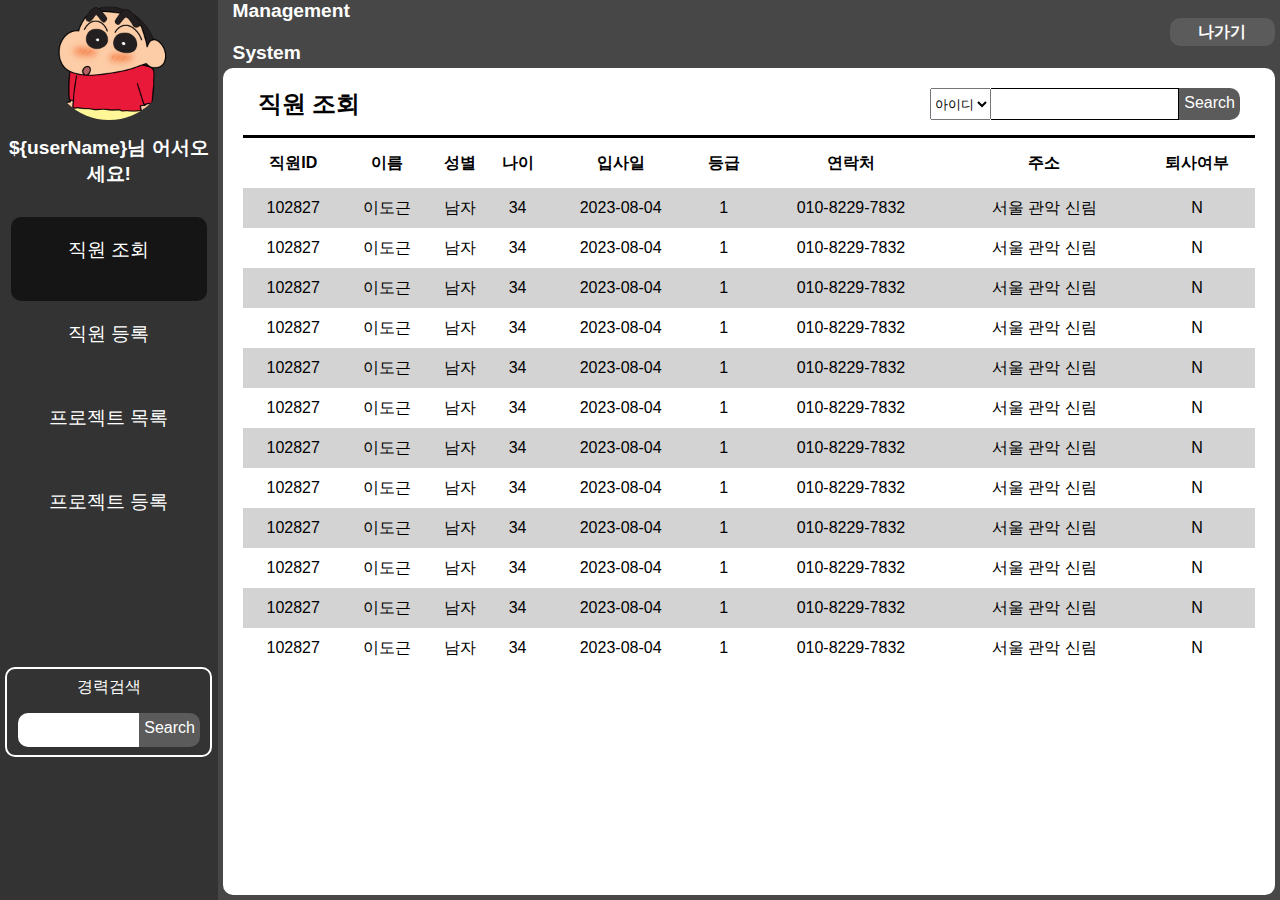
==== Front/html/main.html @ 97001a0e "23.08.07 / DGL / 회원가입중" ====
<!DOCTYPE html>
<html lang="en">

<head>
    <meta charset="UTF-8">
    <meta name="viewport" content="width=device-width, initial-scale=1.0">
    <title>Document</title>
    <link rel="stylesheet" href="../css/main.css">
    <script src="https://code.jquery.com/jquery-3.6.0.min.js"
        integrity="sha256-/xUj+3OJU5yExlq6GSYGSHk7tPXikynS7ogEvDej/m4=" crossorigin="anonymous"></script>
</head>

<body>
    <div id="wrap">

        <main>
            <aside class="leftSide">
                <div class="photo-area">
                    <img src="../images/shin.png" alt="">
                    <p>${userName}님 어서오세요!</p>
                </div>

                <div class="myPageWrap">

                    <ul>
                        <li class="highlighted">직원 조회</li>
                        <li>직원 등록</li>
                        <li>프로젝트 목록</li>
                        <li>프로젝트 등록</li>

                    </ul>

                </div>

                <div class="search-area">
                    <p>경력검색</p>
                    <input type="text">
                    <div><a href="">Search</a></div>

                </div>

            </aside>
            <div class="rightDiv">

                <div>
                    <p>Management System</p>
                    <div><a href="">나가기</a></div>
                </div>

                <div>
                    <div class="content-wrap">
                        <div>
                            <p>직원 조회</p>
                            <div class="impl-search-area">
                                <select name="" id="">
                                    <option value="">아이디</option>
                                    <option value="">이름</option>
                                    <option value="">성별</option>
                                    <option value="">나이</option>
                                    <option value="">레벨</option>
                                </select>
                                <input type="text">
                                <a href="">Search</a>
                            </div>
                        </div>

                        <div class="table-wrap">
                            <table>
                                <thead>
                                    <th>직원ID</th>
                                    <th>이름</th>
                                    <th>성별</th>
                                    <th>나이</th>
                                    <th>입사일</th>
                                    <th>등급</th>
                                    <th>연락처</th>
                                    <th>주소</th>
                                    <th>퇴사여부</th>
                                </thead>
                                <tbody>
                                    <tr class="row" onclick="location.href='#'" >
                                        <td>102827</td>
                                        <td>이도근</td>
                                        <td>남자</td>
                                        <td>34</td>
                                        <td>2023-08-04</td>
                                        <td>1</td>
                                        <td>010-8229-7832</td>
                                        <td>서울 관악 신림</td>
                                        <td>N</td>
                                    </tr>
                                    <tr class="row">
                                        <td>102827</td>
                                        <td>이도근</td>
                                        <td>남자</td>
                                        <td>34</td>
                                        <td>2023-08-04</td>
                                        <td>1</td>
                                        <td>010-8229-7832</td>
                                        <td>서울 관악 신림</td>
                                        <td>N</td>
                                    </tr>     <tr class="row">
                                        <td>102827</td>
                                        <td>이도근</td>
                                        <td>남자</td>
                                        <td>34</td>
                                        <td>2023-08-04</td>
                                        <td>1</td>
                                        <td>010-8229-7832</td>
                                        <td>서울 관악 신림</td>
                                        <td>N</td>
                                    </tr>     <tr class="row">
                                        <td>102827</td>
                                        <td>이도근</td>
                                        <td>남자</td>
                                        <td>34</td>
                                        <td>2023-08-04</td>
                                        <td>1</td>
                                        <td>010-8229-7832</td>
                                        <td>서울 관악 신림</td>
                                        <td>N</td>
                                    </tr>     <tr class="row">
                                        <td>102827</td>
                                        <td>이도근</td>
                                        <td>남자</td>
                                        <td>34</td>
                                        <td>2023-08-04</td>
                                        <td>1</td>
                                        <td>010-8229-7832</td>
                                        <td>서울 관악 신림</td>
                                        <td>N</td>
                                    </tr>     <tr class="row">
                                        <td>102827</td>
                                        <td>이도근</td>
                                        <td>남자</td>
                                        <td>34</td>
                                        <td>2023-08-04</td>
                                        <td>1</td>
                                        <td>010-8229-7832</td>
                                        <td>서울 관악 신림</td>
                                        <td>N</td>
                                    </tr>     <tr class="row">
                                        <td>102827</td>
                                        <td>이도근</td>
                                        <td>남자</td>
                                        <td>34</td>
                                        <td>2023-08-04</td>
                                        <td>1</td>
                                        <td>010-8229-7832</td>
                                        <td>서울 관악 신림</td>
                                        <td>N</td>
                                    </tr>     <tr class="row">
                                        <td>102827</td>
                                        <td>이도근</td>
                                        <td>남자</td>
                                        <td>34</td>
                                        <td>2023-08-04</td>
                                        <td>1</td>
                                        <td>010-8229-7832</td>
                                        <td>서울 관악 신림</td>
                                        <td>N</td>
                                    </tr>     <tr class="row">
                                        <td>102827</td>
                                        <td>이도근</td>
                                        <td>남자</td>
                                        <td>34</td>
                                        <td>2023-08-04</td>
                                        <td>1</td>
                                        <td>010-8229-7832</td>
                                        <td>서울 관악 신림</td>
                                        <td>N</td>
                                    </tr>     <tr class="row">
                                        <td>102827</td>
                                        <td>이도근</td>
                                        <td>남자</td>
                                        <td>34</td>
                                        <td>2023-08-04</td>
                                        <td>1</td>
                                        <td>010-8229-7832</td>
                                        <td>서울 관악 신림</td>
                                        <td>N</td>
                                    </tr>     <tr class="row">
                                        <td>102827</td>
                                        <td>이도근</td>
                                        <td>남자</td>
                                        <td>34</td>
                                        <td>2023-08-04</td>
                                        <td>1</td>
                                        <td>010-8229-7832</td>
                                        <td>서울 관악 신림</td>
                                        <td>N</td>
                                    </tr>     <tr class="row">
                                        <td>102827</td>
                                        <td>이도근</td>
                                        <td>남자</td>
                                        <td>34</td>
                                        <td>2023-08-04</td>
                                        <td>1</td>
                                        <td>010-8229-7832</td>
                                        <td>서울 관악 신림</td>
                                        <td>N</td>
                                    </tr>
                              
                                   
                                </tbody>
                            </table>

                           

                    </div>
                    
                </div>

              

            </div>
        </main>


    </div>
</body>

<script src="../js/main.js">

</script>

</html>
---- Front/css/main.css ----
*{
    margin:0;
    padding:0;
    box-sizing: border-box;
    list-style: none;
    font-family: 'Noto Sans KR', sans-serif;
}

a{
    text-decoration: none;
    color:white;
}




main {
    width:100vw;
    height:100vh;
    display: flex;
    align-items: center;
    margin:0 auto;

}

.leftSide{
    flex:1.7;
    height:100%;
    background-color: rgb(51,51,51);
    display: flex;
    flex-direction: column;
}

.photo-area{
    display: flex;
    flex-direction: column;
    justify-content: center;
}

.photo-area > img {
    width: 120px;
    height:120px;
    margin:0 auto;
    border-radius: 50%;
}
.photo-area> p {
    text-align: center;
    padding-top: 15px;
    color:white;
    font-weight: bold;
    font-size: 1.2rem;
}

.myPageWrap{
    padding-top: 30px;
    height:50%;
}

.myPageWrap > ul:nth-child(1){
    display: flex;
    flex-direction: column;
    height:100%;
    width:90%;
    margin:0 auto;
}

.myPageWrap > ul:nth-child(1) > li{
    height:20%;
    text-align: center;
    line-height: 66px;
    color:white;
    font-size: 1.2rem;
    cursor: pointer;

border-radius: 10px;
    }



.myPageWrap > ul:nth-child(1) > li:hover{
    background-color: rgb(21,21,21);
}

.search-area {
    display: flex;
    border:2px solid white;
    border-radius: 10px;
    height:90px;
    align-items: center;
    justify-content: center;
    flex-wrap: wrap;
    margin: 30px auto 0 auto;
    width: 95%;
}


.search-area > input{
    padding-left:10px;
    height:40%;
    outline: none;
    border: none;
    width: 60%;
    border-top-left-radius: 10px;
    border-bottom-left-radius: 10px;
}

.search-area > div{
    border:none;
    outline: none;
    height:40%;
    background-color: rgb(91,91,91);
    border-top-right-radius: 10px;
    border-bottom-right-radius: 10px;
    line-height: 29px;
    padding:0 5px;
    cursor: pointer;

}

.search-area > div:hover{
    background-color: rgb(21,21,21);
    color: white;
}

.search-area >p{
    width:100%;
    text-align: center;
    color:white;
}
.highlighted {
    background-color: rgb(21,21,21);
}

.rightDiv{
    flex: 8.3;
    height:100%;
    display: flex;
    flex-direction: column;
}

.rightDiv > div:nth-child(1){
    width:100%;
    background-color: rgb(71,71,71);
    height:7%;
    padding:5px;
    display: flex;
    justify-content: space-between;
    align-items: center;
}

.rightDiv > div:nth-child(1)>p{
    font-size: 1.2rem;
    color:white;
    font-weight: bold;
    width:20%;
    padding: 10px;
    line-height: 42px;
}

.rightDiv > div:nth-child(1) > div{
    width:10%;
    background-color: rgb(91,91,91);
    border-radius: 10px;
    color:white;
    font-weight: bold;
    text-align: center;
    line-height: 28px;
    cursor: pointer;
}

.rightDiv > div:nth-child(1) > div:hover{
    background-color: rgb(21,21,21);   
}


.rightDiv > div:nth-child(2) {
    width:100%;
    height:93%;
    background-color: rgb(71,71,71);
    padding:5px;
    display: flex;
}

.content-wrap{
    flex:1;
    background-color: white;
    border-radius: 10px;
    padding:20px;
    display: flex;
    flex-direction: column;
}

.content-wrap > div:nth-child(1){
    width:100%;
    padding:0px 15px 15px 15px;
    color:black;
    border-bottom: 3px solid black;
    display: flex;
    justify-content: space-between;
}

.content-wrap > div > p{
    font-weight: bold;    font-size: 1.5rem;
}

.impl-search-area{
    display: flex;
}

.impl-search-area > input{
    outline: none;
    border: 1px solid black;
    border-left: none;
    padding-left: 10px;
}

.impl-search-area > a{
    border-top-right-radius: 10px;
    border-bottom-right-radius: 10px;
    background-color: rgb(91,91,91);
    line-height: 30px;
    padding:0 5px;
}

.impl-search-area > a:hover{
    background-color: rgb(21,21,21);
}

.table-wrap{
    width:100%;
    height:85%;
}

.table-wrap > table{
    width:100%;
    border-collapse: collapse;
}

.table-wrap > table > thead{
    height:50px;
}

.table-wrap > table > thead > tr> th:nth-child(1){
    width:10%;
}

.table-wrap > table > tbody > tr {
    height:40px;
}

.table-wrap > table > tbody > tr > td{
    text-align: center;
}


.row:nth-child(odd) {
    background-color: lightgray;
}

.row{
    cursor: pointer;
}

.row:hover{
    background-color: rgb(251,122,10);
}
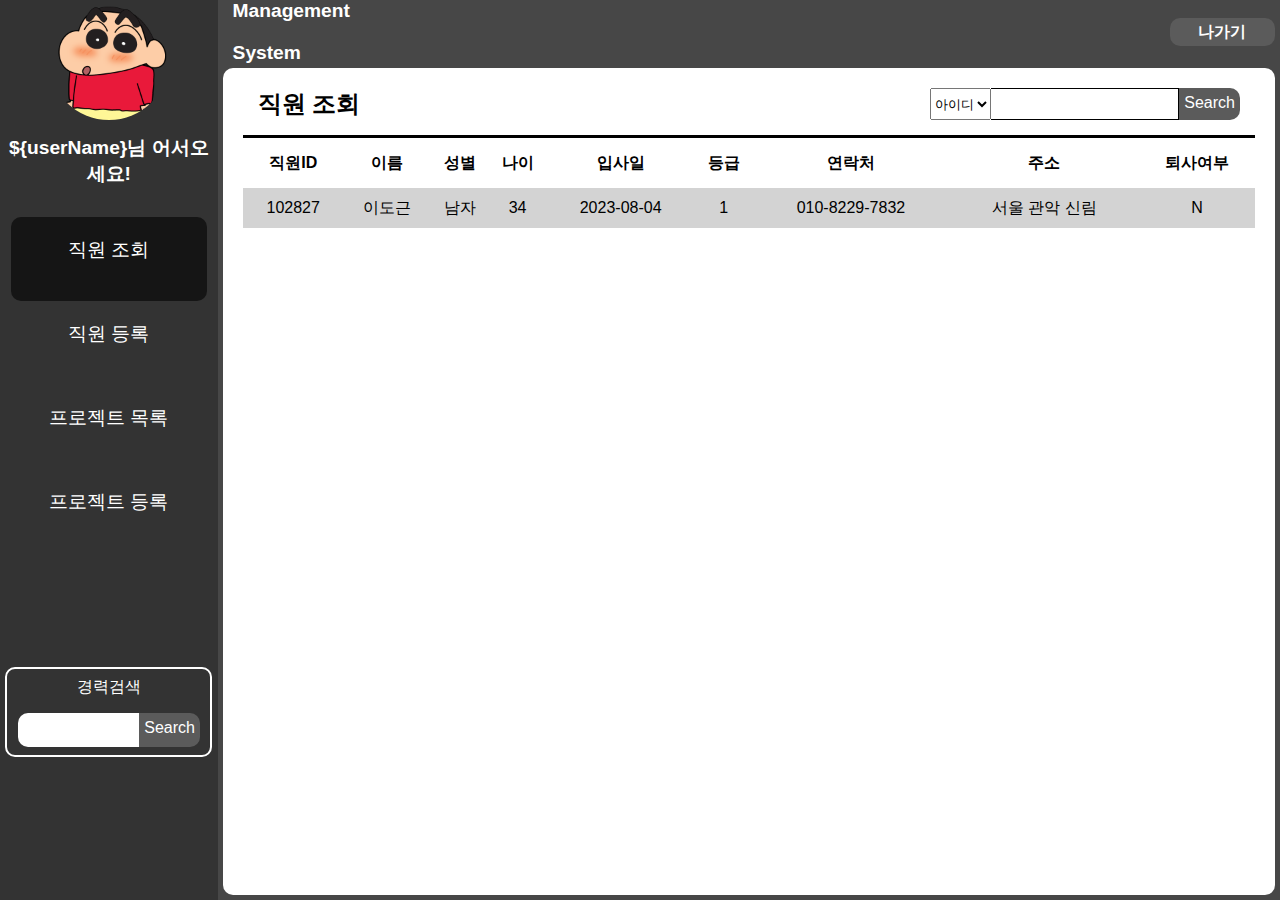
==== commit cca1d80d: "230807 / DGL / 모달팝업" ====
--- a/Front/html/main.html
+++ b/Front/html/main.html
@@ -78,7 +78,7 @@
                                     <th>퇴사여부</th>
                                 </thead>
                                 <tbody>
-                                    <tr class="row" onclick="location.href='#'" >
+                                    <tr class="row" onclick="" >
                                         <td>102827</td>
                                         <td>이도근</td>
                                         <td>남자</td>
@@ -89,117 +89,7 @@
                                         <td>서울 관악 신림</td>
                                         <td>N</td>
                                     </tr>
-                                    <tr class="row">
-                                        <td>102827</td>
-                                        <td>이도근</td>
-                                        <td>남자</td>
-                                        <td>34</td>
-                                        <td>2023-08-04</td>
-                                        <td>1</td>
-                                        <td>010-8229-7832</td>
-                                        <td>서울 관악 신림</td>
-                                        <td>N</td>
-                                    </tr>     <tr class="row">
-                                        <td>102827</td>
-                                        <td>이도근</td>
-                                        <td>남자</td>
-                                        <td>34</td>
-                                        <td>2023-08-04</td>
-                                        <td>1</td>
-                                        <td>010-8229-7832</td>
-                                        <td>서울 관악 신림</td>
-                                        <td>N</td>
-                                    </tr>     <tr class="row">
-                                        <td>102827</td>
-                                        <td>이도근</td>
-                                        <td>남자</td>
-                                        <td>34</td>
-                                        <td>2023-08-04</td>
-                                        <td>1</td>
-                                        <td>010-8229-7832</td>
-                                        <td>서울 관악 신림</td>
-                                        <td>N</td>
-                                    </tr>     <tr class="row">
-                                        <td>102827</td>
-                                        <td>이도근</td>
-                                        <td>남자</td>
-                                        <td>34</td>
-                                        <td>2023-08-04</td>
-                                        <td>1</td>
-                                        <td>010-8229-7832</td>
-                                        <td>서울 관악 신림</td>
-                                        <td>N</td>
-                                    </tr>     <tr class="row">
-                                        <td>102827</td>
-                                        <td>이도근</td>
-                                        <td>남자</td>
-                                        <td>34</td>
-                                        <td>2023-08-04</td>
-                                        <td>1</td>
-                                        <td>010-8229-7832</td>
-                                        <td>서울 관악 신림</td>
-                                        <td>N</td>
-                                    </tr>     <tr class="row">
-                                        <td>102827</td>
-                                        <td>이도근</td>
-                                        <td>남자</td>
-                                        <td>34</td>
-                                        <td>2023-08-04</td>
-                                        <td>1</td>
-                                        <td>010-8229-7832</td>
-                                        <td>서울 관악 신림</td>
-                                        <td>N</td>
-                                    </tr>     <tr class="row">
-                                        <td>102827</td>
-                                        <td>이도근</td>
-                                        <td>남자</td>
-                                        <td>34</td>
-                                        <td>2023-08-04</td>
-                                        <td>1</td>
-                                        <td>010-8229-7832</td>
-                                        <td>서울 관악 신림</td>
-                                        <td>N</td>
-                                    </tr>     <tr class="row">
-                                        <td>102827</td>
-                                        <td>이도근</td>
-                                        <td>남자</td>
-                                        <td>34</td>
-                                        <td>2023-08-04</td>
-                                        <td>1</td>
-                                        <td>010-8229-7832</td>
-                                        <td>서울 관악 신림</td>
-                                        <td>N</td>
-                                    </tr>     <tr class="row">
-                                        <td>102827</td>
-                                        <td>이도근</td>
-                                        <td>남자</td>
-                                        <td>34</td>
-                                        <td>2023-08-04</td>
-                                        <td>1</td>
-                                        <td>010-8229-7832</td>
-                                        <td>서울 관악 신림</td>
-                                        <td>N</td>
-                                    </tr>     <tr class="row">
-                                        <td>102827</td>
-                                        <td>이도근</td>
-                                        <td>남자</td>
-                                        <td>34</td>
-                                        <td>2023-08-04</td>
-                                        <td>1</td>
-                                        <td>010-8229-7832</td>
-                                        <td>서울 관악 신림</td>
-                                        <td>N</td>
-                                    </tr>     <tr class="row">
-                                        <td>102827</td>
-                                        <td>이도근</td>
-                                        <td>남자</td>
-                                        <td>34</td>
-                                        <td>2023-08-04</td>
-                                        <td>1</td>
-                                        <td>010-8229-7832</td>
-                                        <td>서울 관악 신림</td>
-                                        <td>N</td>
-                                    </tr>
+                             
                               
                                    
                                 </tbody>
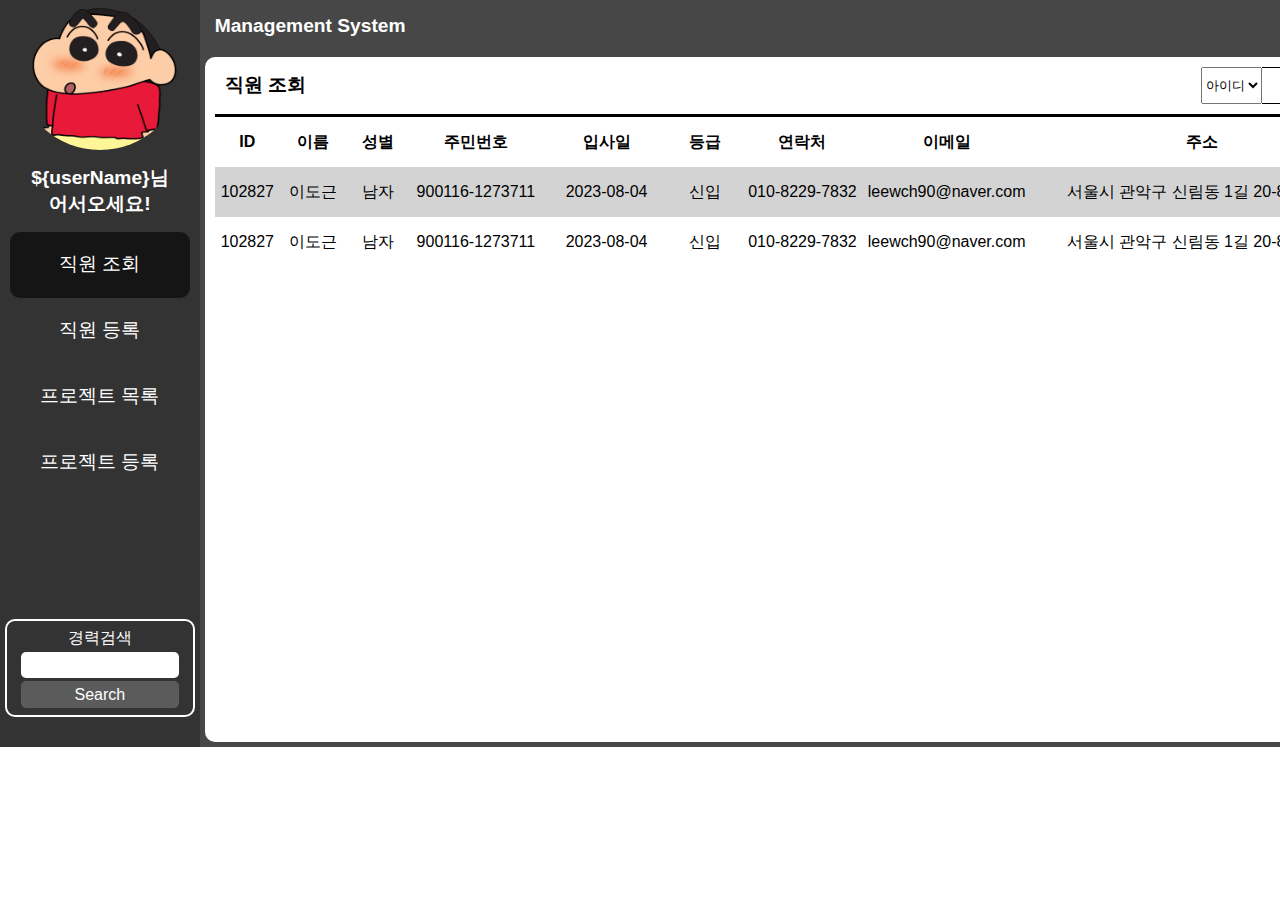
==== commit 399cea5f: "23,06.10 / DGL / 102827" ====
--- a/Front/html/main.html
+++ b/Front/html/main.html
@@ -14,22 +14,20 @@
     <div id="wrap">
 
         <main>
+
             <aside class="leftSide">
                 <div class="photo-area">
                     <img src="../images/shin.png" alt="">
-                    <p>${userName}님 어서오세요!</p>
+                   <div> <p>${userName}님</p><p>어서오세요!</p> </div>
                 </div>
 
                 <div class="myPageWrap">
-
                     <ul>
-                        <li class="highlighted">직원 조회</li>
-                        <li>직원 등록</li>
-                        <li>프로젝트 목록</li>
-                        <li>프로젝트 등록</li>
-
+                        <li class="highlighted"><a>직원 조회</a></li>
+                        <li ><a>직원 등록</a></li>
+                        <li ><a>프로젝트 목록</a></li>
+                        <li ><a>프로젝트 등록</a></li>
                     </ul>
-
                 </div>
 
                 <div class="search-area">
@@ -40,15 +38,21 @@
                 </div>
 
             </aside>
+
             <div class="rightDiv">
 
+                <!-- Title -->
                 <div>
                     <p>Management System</p>
                     <div><a href="">나가기</a></div>
                 </div>
 
+                <!-- content -->
                 <div>
+
                     <div class="content-wrap">
+
+                        <!-- 검색 area -->
                         <div>
                             <p>직원 조회</p>
                             <div class="impl-search-area">
@@ -67,45 +71,75 @@
                         <div class="table-wrap">
                             <table>
                                 <thead>
-                                    <th>직원ID</th>
+                                    <th>ID</th>
                                     <th>이름</th>
                                     <th>성별</th>
-                                    <th>나이</th>
+                                    <th>주민번호</th>
                                     <th>입사일</th>
                                     <th>등급</th>
                                     <th>연락처</th>
+                                    <th>이메일</th>
                                     <th>주소</th>
+                                    <th>학력</th>
                                     <th>퇴사여부</th>
                                 </thead>
                                 <tbody>
-                                    <tr class="row" onclick="" >
+                                    <tr class="row" onclick="">
                                         <td>102827</td>
                                         <td>이도근</td>
                                         <td>남자</td>
-                                        <td>34</td>
+                                        <td>900116-1273711</td>
                                         <td>2023-08-04</td>
-                                        <td>1</td>
+                                        <td>신입</td>
                                         <td>010-8229-7832</td>
-                                        <td>서울 관악 신림</td>
+                                        <td>leewch90@naver.com</td>
+                                        <td>서울시 관악구 신림동 1길 20-8, 702호</td>
                                         <td>N</td>
+                                        <td>
+                                            <select name="" id="">
+                                                <option value="N">재직</option>
+                                                <option value="Y">퇴사</option>
+                                            </select>
+                                        </td>
                                     </tr>
-                             
-                              
-                                   
+
+                                    <tr class="row" onclick="">
+                                        <td>102827</td>
+                                        <td>이도근</td>
+                                        <td>남자</td>
+                                        <td>900116-1273711</td>
+                                        <td>2023-08-04</td>
+                                        <td>신입</td>
+                                        <td>010-8229-7832</td>
+                                        <td>leewch90@naver.com</td>
+                                        <td>서울시 관악구 신림동 1길 20-8, 702호</td>
+                                        <td>N</td>
+                                        <td>
+                                            <select name="" id="">
+                                                <option value="N">재직</option>
+                                                <option value="Y">퇴사</option>
+                                            </select>
+                                        </td>
+                                    </tr>
+
+
+
                                 </tbody>
                             </table>
 
-                           
+
+
+                        </div>
 
                     </div>
-                    
+
+
+
                 </div>
 
-              
+            </div>
 
-            </div>
         </main>
-
 
     </div>
 </body>
--- a/Front/css/main.css
+++ b/Front/css/main.css
@@ -1,120 +1,146 @@
-*{
-    margin:0;
-    padding:0;
+* {
+    margin: 0;
+    padding: 0;
     box-sizing: border-box;
     list-style: none;
     font-family: 'Noto Sans KR', sans-serif;
 }
 
-a{
+a {
     text-decoration: none;
-    color:white;
-}
-
-
-
+    color: white;
+}
+
+#wrap {
+    width: 100%;
+    height: 100%;
+}
 
 main {
-    width:100vw;
-    height:100vh;
-    display: flex;
-    align-items: center;
+    width: 1536px;
+    height: 747px;
+    display: flex;
     margin:0 auto;
-
-}
-
-.leftSide{
-    flex:1.7;
-    height:100%;
-    background-color: rgb(51,51,51);
-    display: flex;
-    flex-direction: column;
-}
-
-.photo-area{
+}
+
+/* 왼쪽 aside */
+.leftSide {
+    width: 13%;
+    height: 100%;
+    background-color: rgb(51, 51, 51);
+    display: flex;
+    flex-direction: column;
+}
+
+.photo-area {
     display: flex;
     flex-direction: column;
     justify-content: center;
-}
-
-.photo-area > img {
-    width: 120px;
-    height:120px;
-    margin:0 auto;
+    padding-bottom: 15px;
+}
+
+.photo-area>img {
+    width: 80%;
+    height: 150px;
+    margin: 0 auto;
     border-radius: 50%;
 }
-.photo-area> p {
-    text-align: center;
+
+.photo-area>div {
     padding-top: 15px;
-    color:white;
+}
+
+.photo-area p {
+    text-align: center;
+    color: white;
     font-weight: bold;
     font-size: 1.2rem;
 }
 
-.myPageWrap{
-    padding-top: 30px;
-    height:50%;
-}
-
-.myPageWrap > ul:nth-child(1){
-    display: flex;
-    flex-direction: column;
-    height:100%;
-    width:90%;
-    margin:0 auto;
-}
-
-.myPageWrap > ul:nth-child(1) > li{
-    height:20%;
-    text-align: center;
-    line-height: 66px;
-    color:white;
+/* 사진 바로밑에 리스트 */
+.myPageWrap {
+    height: 53%;
+}
+
+/* ul */
+.myPageWrap>ul:nth-child(1) {
+    display: flex;
+    flex-direction: column;
+    height: 100%;
+    width: 90%;
+    margin: 0 auto;
+}
+
+/* li */
+.myPageWrap>ul:nth-child(1)>li {
+    height: 66px;
+    text-align: center;
+    line-height: 64px;
+    color: white;
     font-size: 1.2rem;
     cursor: pointer;
-
-border-radius: 10px;
-    }
-
-
-
+    border-radius: 10px;
+    display: flex;
+}
+
+.myPageWrap>ul:nth-child(1)>li a{
+    width: 100%;height:100%;
+}
+
+/* for Js addClass*/
+.highlighted {
+    background-color: rgb(21,21,21);
+}
+
+/* li:hover */
 .myPageWrap > ul:nth-child(1) > li:hover{
     background-color: rgb(21,21,21);
 }
 
+/* Left_side 최하단 search_area */
 .search-area {
     display: flex;
     border:2px solid white;
     border-radius: 10px;
-    height:90px;
+    height:100px;
     align-items: center;
     justify-content: center;
     flex-wrap: wrap;
-    margin: 30px auto 0 auto;
+    margin: 0 auto 30px auto;
     width: 95%;
-}
-
+    padding:5px;
+}
+
+.search-area p{
+    color:white;
+}
 
 .search-area > input{
-    padding-left:10px;
-    height:40%;
+    padding-left:5px;
+    height:30%;
     outline: none;
     border: none;
-    width: 60%;
-    border-top-left-radius: 10px;
-    border-bottom-left-radius: 10px;
-}
-
+    width: 90%;
+    border-radius: 5px;
+}
+
+/* saearch_btn */
 .search-area > div{
     border:none;
     outline: none;
-    height:40%;
+    width:90%;
     background-color: rgb(91,91,91);
-    border-top-right-radius: 10px;
-    border-bottom-right-radius: 10px;
-    line-height: 29px;
+    border-radius: 5px;
+    line-height: 27px;
     padding:0 5px;
     cursor: pointer;
-
+    text-align: center;
+    display: flex;
+}
+
+.search-area > div a{
+    width:100%;
+    height:100%;
 }
 
 .search-area > div:hover{
@@ -122,22 +148,15 @@
     color: white;
 }
 
-.search-area >p{
-    width:100%;
-    text-align: center;
-    color:white;
-}
-.highlighted {
-    background-color: rgb(21,21,21);
-}
-
-.rightDiv{
-    flex: 8.3;
-    height:100%;
-    display: flex;
-    flex-direction: column;
-}
-
+
+/* 오른쪽 rightDiv */
+.rightDiv {
+    width: 87%;
+    display: flex;
+    flex-direction: column;
+}
+
+/* 오른쪽 최상단 타이틀 랩퍼 */
 .rightDiv > div:nth-child(1){
     width:100%;
     background-color: rgb(71,71,71);
@@ -148,6 +167,7 @@
     align-items: center;
 }
 
+/* 오른쪽 최상단 제목 */
 .rightDiv > div:nth-child(1)>p{
     font-size: 1.2rem;
     color:white;
@@ -157,6 +177,7 @@
     line-height: 42px;
 }
 
+/* 나가기버튼 */
 .rightDiv > div:nth-child(1) > div{
     width:10%;
     background-color: rgb(91,91,91);
@@ -166,13 +187,22 @@
     text-align: center;
     line-height: 28px;
     cursor: pointer;
-}
-
+    display: flex;
+    justify-content: center;   
+}
+
+.rightDiv > div:nth-child(1) > div >a{
+    width:100%;
+}
+
+/* 버튼 하버 */
 .rightDiv > div:nth-child(1) > div:hover{
+   
     background-color: rgb(21,21,21);   
 }
 
 
+/* 컨텐츠 랩퍼 */
 .rightDiv > div:nth-child(2) {
     width:100%;
     height:93%;
@@ -185,28 +215,34 @@
     flex:1;
     background-color: white;
     border-radius: 10px;
-    padding:20px;
-    display: flex;
-    flex-direction: column;
-}
-
+    padding:10px;
+    display: flex;
+    flex-direction: column;
+}
+
+/* 컨텐츠 최상단 검색area */
 .content-wrap > div:nth-child(1){
     width:100%;
-    padding:0px 15px 15px 15px;
+    padding:0px 10px 10px 10px;
+    height:50px;
     color:black;
     border-bottom: 3px solid black;
     display: flex;
     justify-content: space-between;
 }
 
+/* 타이틀 css */
 .content-wrap > div > p{
-    font-weight: bold;    font-size: 1.5rem;
-}
-
+    font-weight: bold;    font-size: 1.2rem;
+    line-height: 35px;
+}
+
+/* 검색 에어리어 */
 .impl-search-area{
     display: flex;
 }
 
+/* 검색에어리어 인풋창 */
 .impl-search-area > input{
     outline: none;
     border: 1px solid black;
@@ -214,6 +250,7 @@
     padding-left: 10px;
 }
 
+/* 버튼을 대신 할 a태그 */
 .impl-search-area > a{
     border-top-right-radius: 10px;
     border-bottom-right-radius: 10px;
@@ -222,6 +259,7 @@
     padding:0 5px;
 }
 
+/* a:hover */
 .impl-search-area > a:hover{
     background-color: rgb(21,21,21);
 }
@@ -231,28 +269,71 @@
     height:85%;
 }
 
+/* 테이블 설정 */
 .table-wrap > table{
     width:100%;
     border-collapse: collapse;
 }
 
+/* thead */
 .table-wrap > table > thead{
     height:50px;
 }
 
+/* 1 */
 .table-wrap > table > thead > tr> th:nth-child(1){
-    width:10%;
-}
-
+    width:5%;
+}
+/* 2 */
+.table-wrap > table > thead > tr> th:nth-child(2){
+    width:5%;
+}
+/* 3 */
+.table-wrap > table > thead > tr> th:nth-child(3){
+    width:5%;
+}
+/* 4 */
+.table-wrap > table > thead > tr> th:nth-child(4){
+    width:10%;
+}
+/* 5 */
+.table-wrap > table > thead > tr> th:nth-child(5){
+    width:10%;
+}
+/* 6 */
+.table-wrap > table > thead > tr> th:nth-child(6){
+    width:5%;
+}
+/* 7 */
+.table-wrap > table > thead > tr> th:nth-child(7){
+    width:10%;
+}
+/* 8 */
+.table-wrap > table > thead > tr> th:nth-child(8){
+    width:10%;
+}
+/* 9 */
+.table-wrap > table > thead > tr> th:nth-child(9){
+    width:27%;
+}
+/* 10 학력 */
+.table-wrap > table > thead > tr> th:nth-child(10){
+    width:5%;
+}
+
+/* 10 학력 */
+.table-wrap > table > thead > tr> th:nth-child(12){
+    width:5%;
+}
+
+
+/* tr */
 .table-wrap > table > tbody > tr {
-    height:40px;
-}
-
-.table-wrap > table > tbody > tr > td{
-    text-align: center;
-}
-
-
+    height:50px;
+    text-align: center;
+}
+
+/* color-odd */
 .row:nth-child(odd) {
     background-color: lightgray;
 }
@@ -263,4 +344,19 @@
 
 .row:hover{
     background-color: rgb(251,122,10);
-}+} 
+
+/* 
+
+
+
+
+
+
+
+
+
+
+
+
+*/